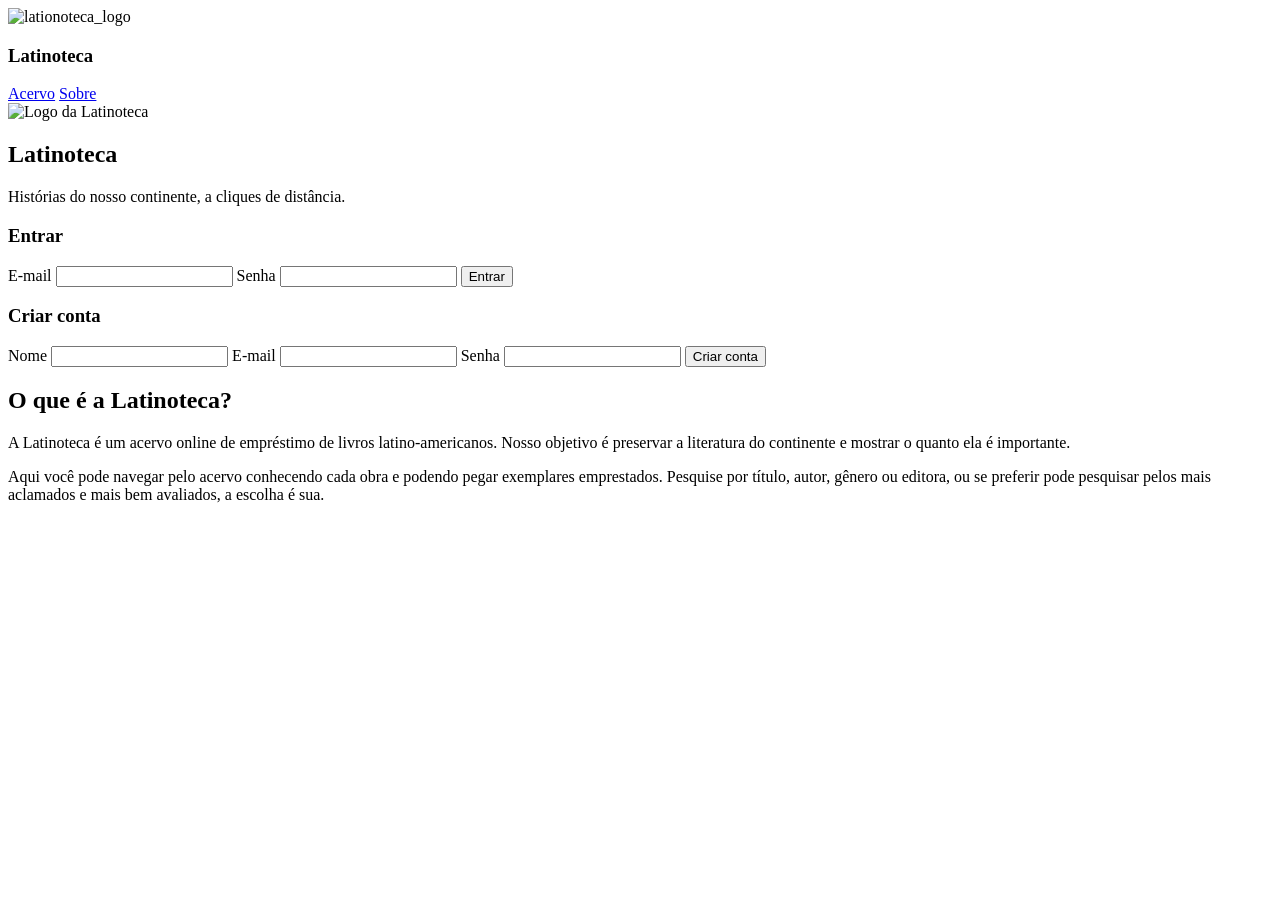
==== index.html @ 1e6eccfc "github activity" ====
<!DOCTYPE html>
<html lang="pt-br">
<head>
    <meta charset="UTF-8">
    <meta name="viewport" content="width=device-width, initial-scale=1.0">
    <link rel="stylesheet" href="css/main.css">
    <script type="module" src="js/main.js"></script>
    <title>Latinoteca</title>
</head>
<body>
    <!-- é pra ficar pequenininho lá em cima-->
    <header>
        <img src="img/logo.svg" width="200" height="300" alt="lationoteca_logo" class="logo">
        <h3>Latinoteca</h3>
    </header>
    <!---->

    <nav>
        <a href="acervo.html">Acervo</a>
        <a href="#sobre">Sobre</a>
    </nav>
    

    <main>
        <section>
            <div class="face">
                <img src="img/logo.svg" width="200" height="300" alt="Logo da Latinoteca">
                <h1>Latinoteca</h1>
                <p>Histórias do nosso continente, a cliques de distância.</p>
            </div>

            <section class="box_login">
                <h3>Entrar</h3>
                <form id="login">
                    <label for="email_login">E-mail</label>
                    <input type="email" id="email_login" required>
                    <label for="senha_login">Senha</label>
                    <input type="password" id="senha_login" required>
                    <button type="submit">Entrar</button>
                </form>

                <h3>Criar conta</h3>
                <form id="cadastro">
                    <label for="nome_cadastro">Nome</label>
                    <input type="text" id="nome_cadastro" required>
                    <label for="email_cadastro">E-mail</label>
                    <input type="email" id="email_cadastro" required>
                    <label for="senha_cadastro">Senha</label>
                    <input type="password" id="senha_cadastro" minlength="6" required>
                    <button type="submit">Criar conta</button>
                </form>
            </section>

        </section>

        <section id="sobre">
            <h2>O que é a Latinoteca?</h2>
            <p>
                A Latinoteca é um acervo online de empréstimo de livros latino-americanos.
                Nosso objetivo é preservar a literatura do continente e mostrar o quanto ela é importante.
            </p>
            <p>
                Aqui você pode navegar pelo acervo conhecendo cada obra e podendo pegar exemplares emprestados.
                Pesquise por título, autor, gênero ou editora, ou se preferir pode pesquisar pelos mais aclamados e mais bem avaliados, a escolha é sua.
            </p>
        </section>
    </main>
</body>
</html>
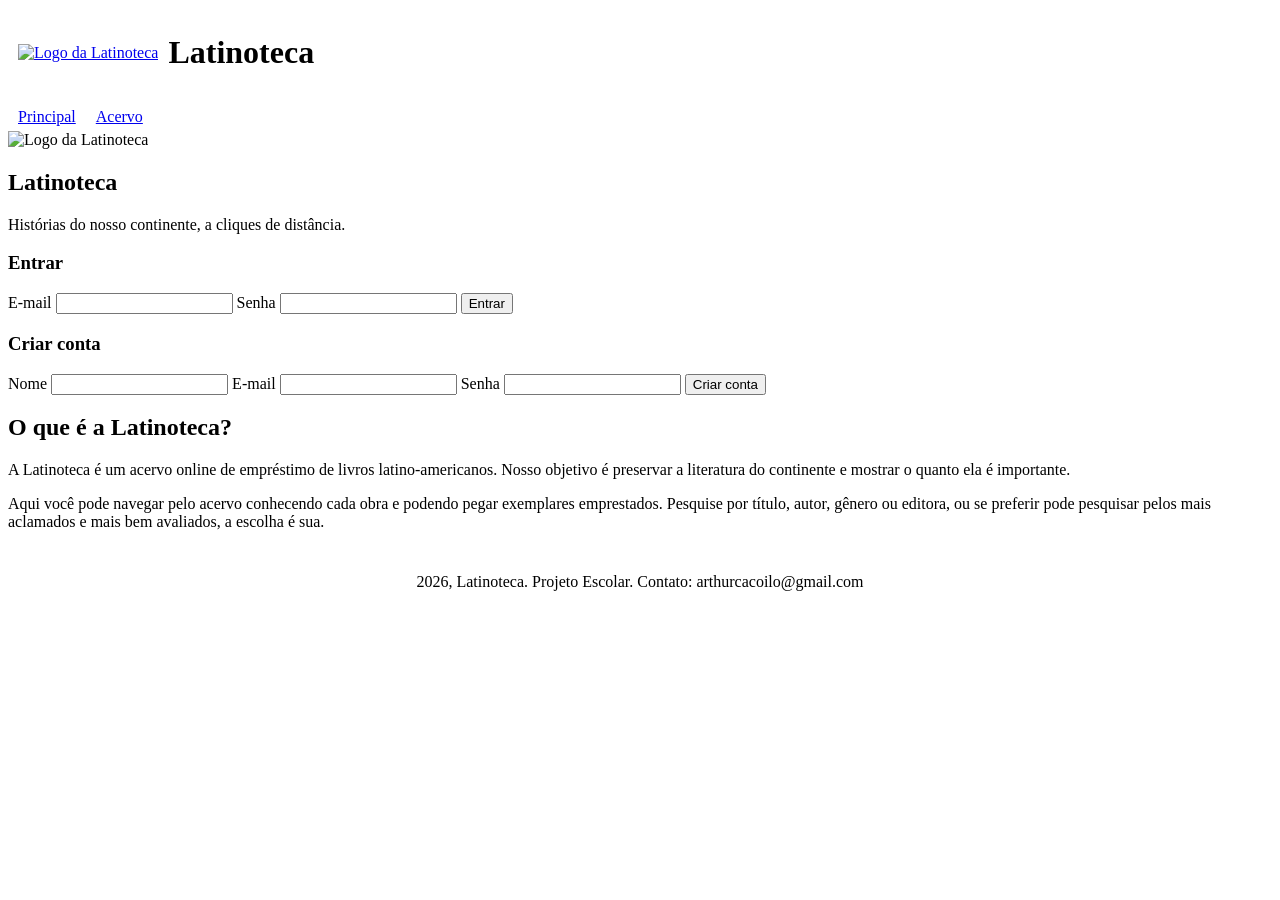
==== commit 91b9f6ac: "custom components aplicados" ====
--- a/index.html
+++ b/index.html
@@ -8,18 +8,8 @@
     <title>Latinoteca</title>
 </head>
 <body>
-    <!-- é pra ficar pequenininho lá em cima-->
-    <header>
-        <img src="img/logo.svg" width="200" height="300" alt="lationoteca_logo" class="logo">
-        <h3>Latinoteca</h3>
-    </header>
-    <!---->
-
-    <nav>
-        <a href="acervo.html">Acervo</a>
-        <a href="#sobre">Sobre</a>
-    </nav>
-    
+    <!-- custom header -->
+    <my-header></my-header>
 
     <main>
         <section>
@@ -65,5 +55,8 @@
             </p>
         </section>
     </main>
+
+    <!-- custom footer -->
+    <my-footer></my-footer>
 </body>
 </html>
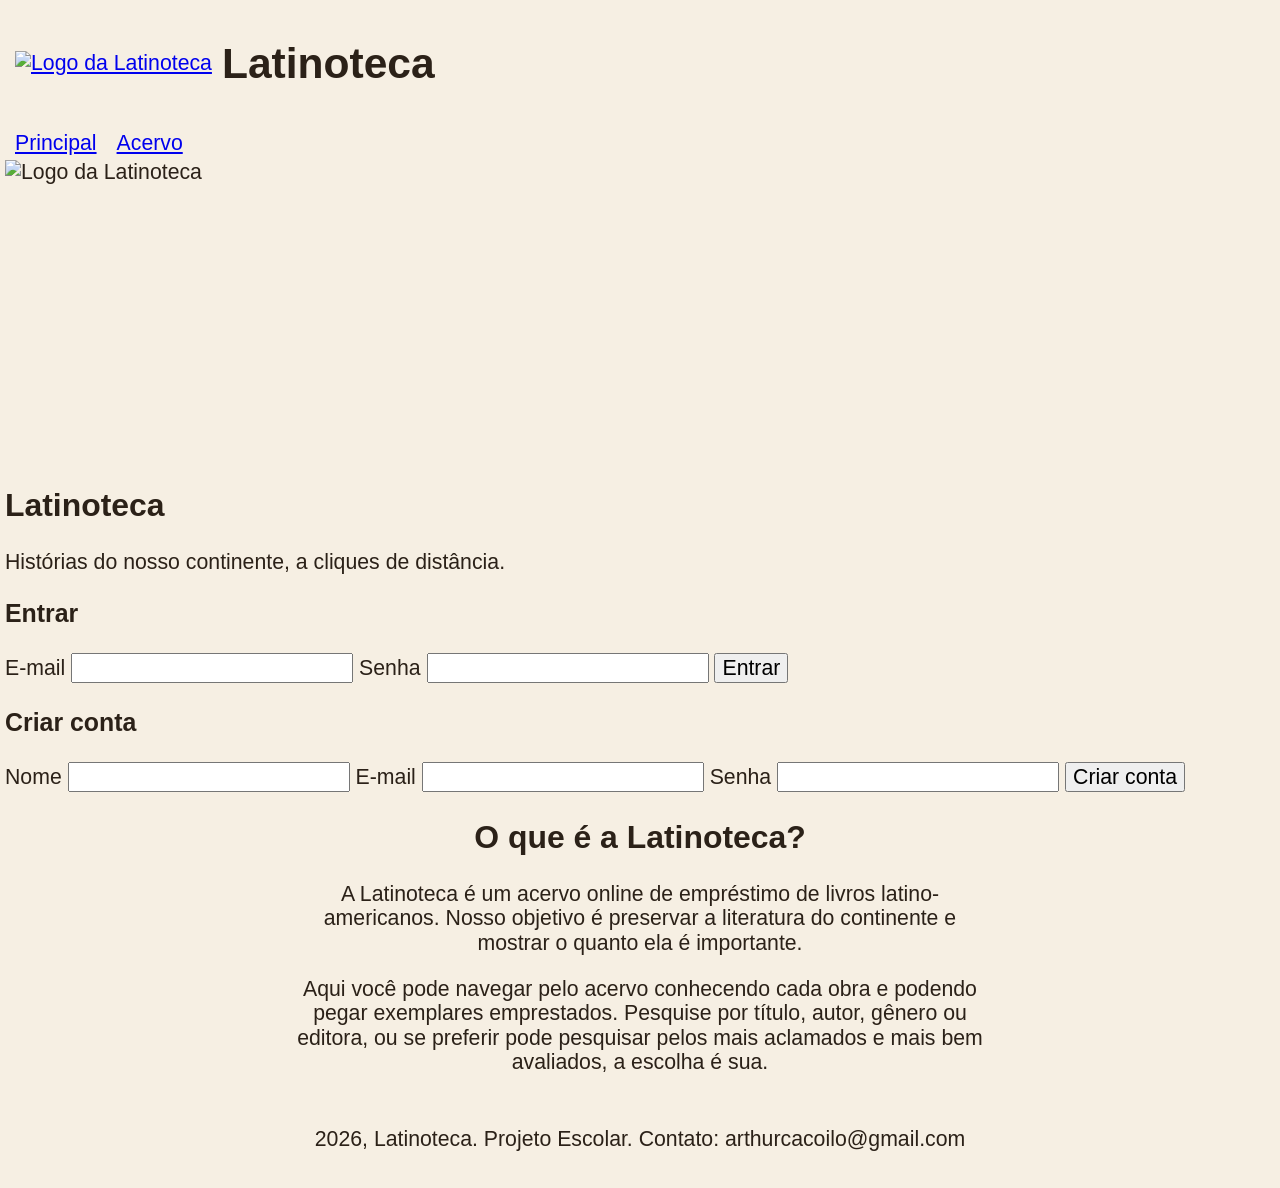
==== commit d363837d: "components juntos num arquivo só, css novo (hora de tryhardar)" ====
--- a/index.html
+++ b/index.html
@@ -3,16 +3,16 @@
 <head>
     <meta charset="UTF-8">
     <meta name="viewport" content="width=device-width, initial-scale=1.0">
-    <link rel="stylesheet" href="css/main.css">
+    <link rel="stylesheet" href="style/main.css">
     <script type="module" src="js/main.js"></script>
     <title>Latinoteca</title>
 </head>
-<body>
+<body class="index">
     <!-- custom header -->
     <my-header></my-header>
 
     <main>
-        <section>
+        <section class="area_inicial">
             <div class="face">
                 <img src="img/logo.svg" width="200" height="300" alt="Logo da Latinoteca">
                 <h1>Latinoteca</h1>
--- a/style/main.css
+++ b/style/main.css
@@ -0,0 +1,76 @@
+@import url('modern-normalize.css');
+@import url('variables.css');
+@import url('base.css');
+@import url('components.css');
+
+/* Estilos globais que não estão nos componentes */
+
+/* Página Index */
+.index .hero {
+    display: flex;
+    flex-wrap: wrap;              /* em tela estreita, a caixa desce */
+    justify-content: space-around;
+    align-items: center;
+    gap: 20px;
+    margin: 30px 0;
+}
+
+.index .hero-marca {
+    text-align: center;
+}
+
+.index .hero-marca img {
+    width: 8rem;
+    margin: 0 auto;               /* centraliza (img é display:block no base.css) */
+}
+
+.index .hero-marca h2 {
+    font-family: var(--font-title);
+    font-size: 3.5rem;
+    color: var(--highlight-color);
+}
+
+.index .acesso {
+    width: 20rem;
+    max-width: 100%;
+    padding: 15px;
+    text-align: center;
+}
+
+.index .acesso a {
+    display: inline-block;
+    padding: 8px 16px;
+    color: #fff;
+    background: var(--highlight-color);
+    border-radius: var(--radius);
+}
+
+.index #sobre {
+    max-width: 60ch;
+    margin: 0 auto;
+    text-align: center;
+}
+
+/* Página Acervo */
+.acervo main {
+    max-width: 60rem;
+    margin: 0 auto;
+}
+
+.acervo form {
+    display: flex;
+    flex-wrap: wrap;
+    align-items: center;
+    gap: 10px;
+    margin: 15px 0;
+}
+
+.acervo #lista {
+    display: grid;
+    grid-template-columns: repeat(auto-fill, minmax(16rem, 1fr));
+    gap: 15px;
+}
+
+.acervo .livro {
+    padding: 10px;
+}
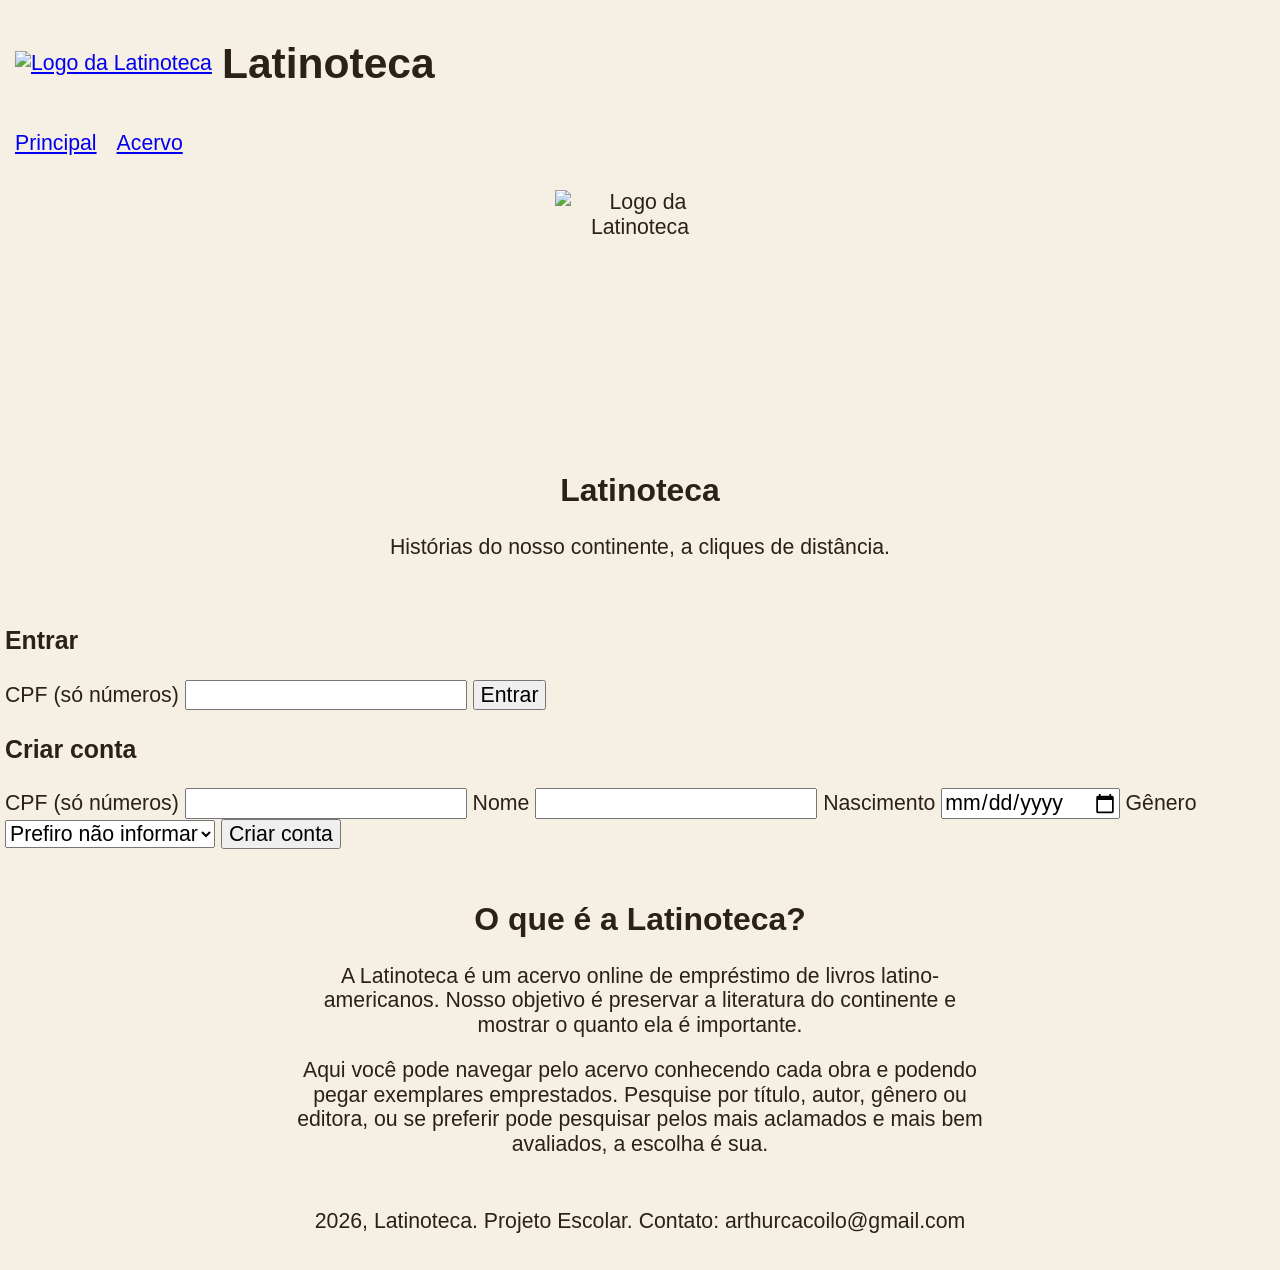
==== commit 41534c7d: "rework no index e mais uns negócios" ====
--- a/index.html
+++ b/index.html
@@ -5,6 +5,7 @@
     <meta name="viewport" content="width=device-width, initial-scale=1.0">
     <link rel="stylesheet" href="style/main.css">
     <script type="module" src="js/main.js"></script>
+    <script type="module" src="js/inicial.js"></script>
     <title>Latinoteca</title>
 </head>
 <body class="index">
@@ -20,27 +21,47 @@
             </div>
 
             <section class="box_login">
-                <h3>Entrar</h3>
-                <form id="login">
-                    <label for="email_login">E-mail</label>
-                    <input type="email" id="email_login" required>
-                    <label for="senha_login">Senha</label>
-                    <input type="password" id="senha_login" required>
-                    <button type="submit">Entrar</button>
-                </form>
+                <!-- painel pra quem não tá logado -->
+                <div id="painel_acesso">
+                    <h3>Entrar</h3>
+                    <form id="form_entrar">
+                        <label for="entrar_cpf">CPF (só números)</label>
+                        <input type="text" id="entrar_cpf" inputmode="numeric" pattern="[0-9]{11}" maxlength="11" title="11 números, sem pontos nem traço" required>
+                        <button type="submit">Entrar</button>
+                    </form>
 
-                <h3>Criar conta</h3>
-                <form id="cadastro">
-                    <label for="nome_cadastro">Nome</label>
-                    <input type="text" id="nome_cadastro" required>
-                    <label for="email_cadastro">E-mail</label>
-                    <input type="email" id="email_cadastro" required>
-                    <label for="senha_cadastro">Senha</label>
-                    <input type="password" id="senha_cadastro" minlength="6" required>
-                    <button type="submit">Criar conta</button>
-                </form>
+                    <h3>Criar conta</h3>
+                    <form id="form_cadastro">
+                        <label for="cadastro_cpf">CPF (só números)</label>
+                        <input type="text" id="cadastro_cpf" inputmode="numeric" pattern="[0-9]{11}" maxlength="11" title="11 números, sem pontos nem traço" required>
+
+                        <label for="cadastro_nome">Nome</label>
+                        <input type="text" id="cadastro_nome" maxlength="200" required>
+
+                        <label for="cadastro_nascimento">Nascimento</label>
+                        <input type="date" id="cadastro_nascimento" required>
+
+                        <label for="cadastro_genero">Gênero</label>
+                        <select id="cadastro_genero">
+                            <option value="N">Prefiro não informar</option>
+                            <option value="M">Masculino</option>
+                            <option value="F">Feminino</option>
+                        </select>
+
+                        <button type="submit">Criar conta</button>
+                    </form>
+                </div>
+
+                <!-- painel pra quem tá logado -->
+                <div id="painelBemVindo" hidden>
+                    <h3>Olá, <span id="nomeUsuario"></span>!</h3>
+                    <p>Pesquise livros e descubra a literatura latino-americana.</p>
+                    <a href="acervo.html">Explorar o acervo</a>
+                    <button type="button" id="btnSair">Sair</button>
+                </div>
+
+                <p id="mensagem" role="status"></p>
             </section>
-
         </section>
 
         <section id="sobre">
--- a/style/main.css
+++ b/style/main.css
@@ -3,28 +3,25 @@
 @import url('base.css');
 @import url('components.css');
 
-/* Estilos globais que não estão nos componentes */
-
-/* Página Index */
-.index .hero {
+.index .area_inicial {
     display: flex;
-    flex-wrap: wrap;              /* em tela estreita, a caixa desce */
+    flex-wrap: wrap; 
     justify-content: space-around;
     align-items: center;
     gap: 20px;
     margin: 30px 0;
 }
 
-.index .hero-marca {
+.index .face {
     text-align: center;
 }
 
-.index .hero-marca img {
+.index .face img {
     width: 8rem;
-    margin: 0 auto;               /* centraliza (img é display:block no base.css) */
+    margin: 0 auto;
 }
 
-.index .hero-marca h2 {
+.index .face h2 {
     font-family: var(--font-title);
     font-size: 3.5rem;
     color: var(--highlight-color);
@@ -51,7 +48,6 @@
     text-align: center;
 }
 
-/* Página Acervo */
 .acervo main {
     max-width: 60rem;
     margin: 0 auto;
